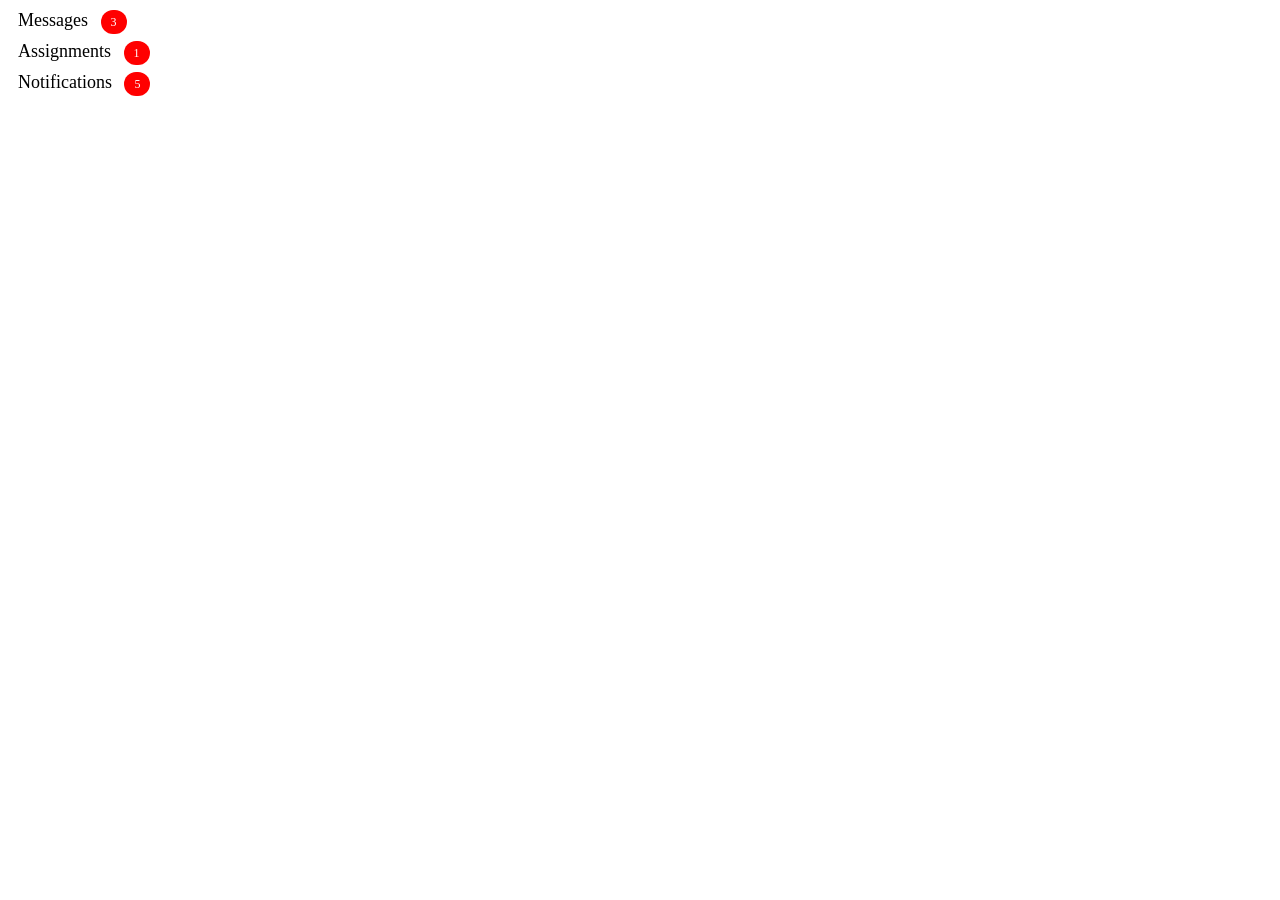
==== index.html @ 2782a6a1 "index.html" ====
<!DOCTYPE html>
<html>
<head>
<style>
.badge {
  background-color: red;
  color: white;
  padding: 5px 10px;
  border-radius: 50px;
  font-size: 12px;
  margin-left: 8px;
}

.menu-item {
  font-size: 18px;
  margin: 10px;
}
</style>
</head>

<body>

<div class="menu-item">
  Messages <span class="badge">3</span>
</div>

<div class="menu-item">
  Assignments <span class="badge">1</span>
</div>

<div class="menu-item">
  Notifications <span class="badge">5</span>
</div>

</body>
</html>
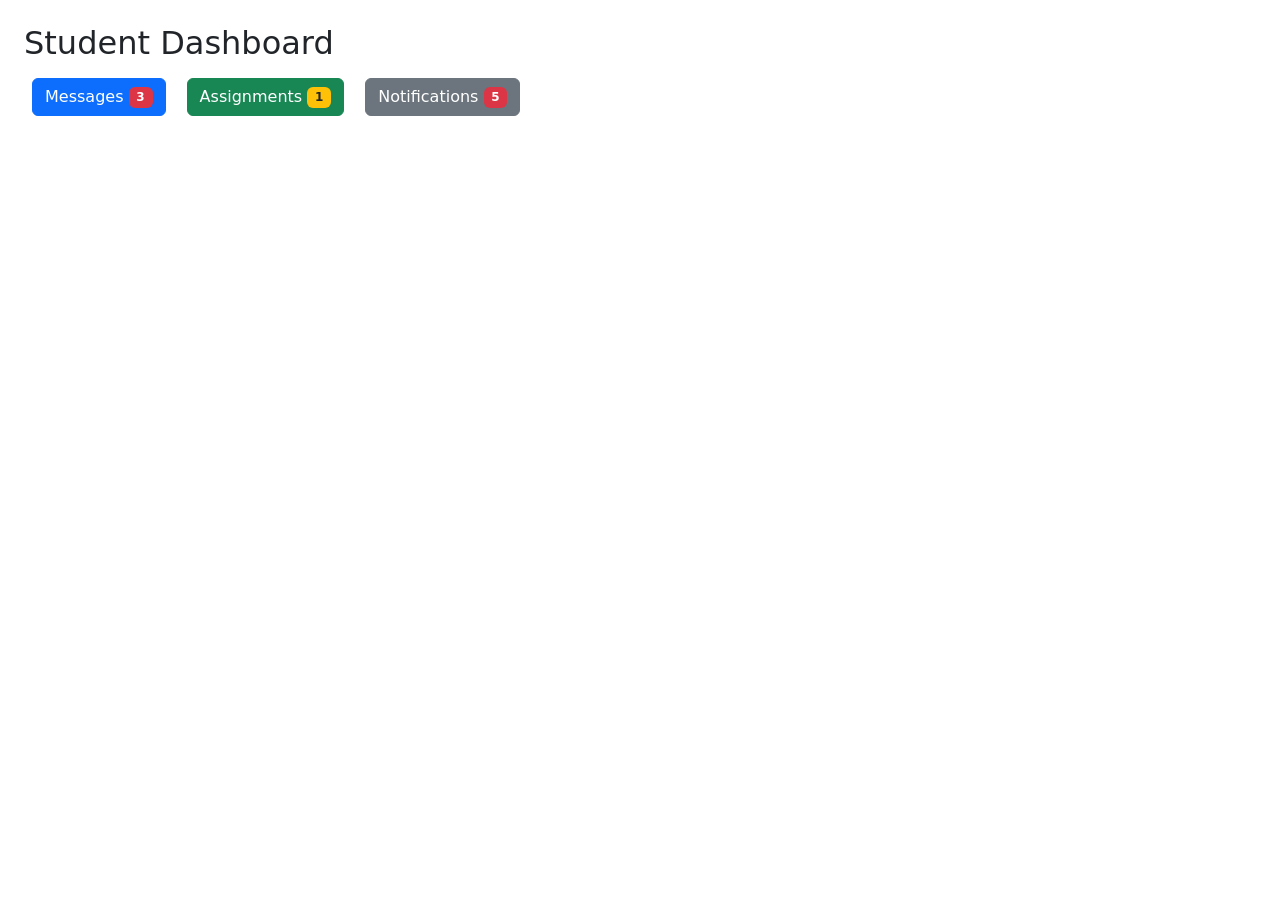
==== commit 2c0ea3fa: "Update index.html" ====
--- a/index.html
+++ b/index.html
@@ -1,36 +1,29 @@
 <!DOCTYPE html>
-<html>
+<html lang="en">
 <head>
-<style>
-.badge {
-  background-color: red;
-  color: white;
-  padding: 5px 10px;
-  border-radius: 50px;
-  font-size: 12px;
-  margin-left: 8px;
-}
+<meta charset="UTF-8">
+<meta name="viewport" content="width=device-width, initial-scale=1.0">
 
-.menu-item {
-  font-size: 18px;
-  margin: 10px;
-}
-</style>
+<title>Bootstrap Badge Activity</title>
+
+<link href="https://cdn.jsdelivr.net/npm/bootstrap@5.3.2/dist/css/bootstrap.min.css" rel="stylesheet">
 </head>
 
-<body>
+<body class="p-4">
 
-<div class="menu-item">
-  Messages <span class="badge">3</span>
-</div>
+<h2>Student Dashboard</h2>
 
-<div class="menu-item">
-  Assignments <span class="badge">1</span>
-</div>
+<button class="btn btn-primary m-2">
+  Messages <span class="badge bg-danger">3</span>
+</button>
 
-<div class="menu-item">
-  Notifications <span class="badge">5</span>
-</div>
+<button class="btn btn-success m-2">
+  Assignments <span class="badge bg-warning text-dark">1</span>
+</button>
+
+<button class="btn btn-secondary m-2">
+  Notifications <span class="badge bg-danger">5</span>
+</button>
 
 </body>
 </html>
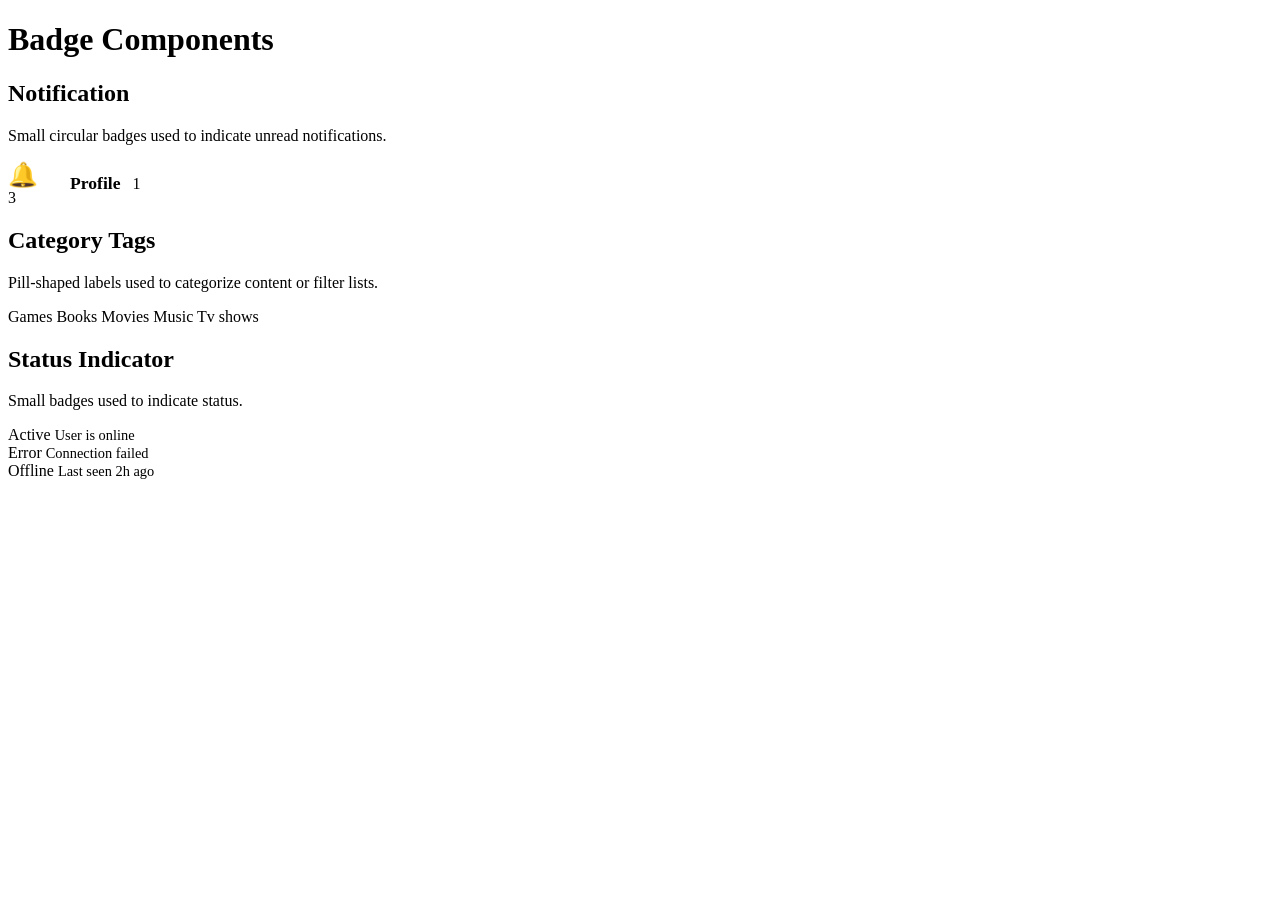
==== commit 417b67da: "Update index.html" ====
--- a/index.html
+++ b/index.html
@@ -1,29 +1,93 @@
 <!DOCTYPE html>
 <html lang="en">
+
 <head>
-<meta charset="UTF-8">
-<meta name="viewport" content="width=device-width, initial-scale=1.0">
-
-<title>Bootstrap Badge Activity</title>
-
-<link href="https://cdn.jsdelivr.net/npm/bootstrap@5.3.2/dist/css/bootstrap.min.css" rel="stylesheet">
+    <meta charset="UTF-8">
+    <meta name="viewport" content="width=device-width, initial-scale=1.0">
+    <title>Document</title>
+    <link rel="stylesheet" href="css/bootstrap.min.css">
+    <link rel="stylesheet" href="css/style.css">
 </head>
 
-<body class="p-4">
+<body>
 
-<h2>Student Dashboard</h2>
+    </head>
 
-<button class="btn btn-primary m-2">
-  Messages <span class="badge bg-danger">3</span>
-</button>
+    <body>
 
-<button class="btn btn-success m-2">
-  Assignments <span class="badge bg-warning text-dark">1</span>
-</button>
+        <div class="container">
+            <header>
+                <h1>Badge Components</h1>
+            </header>
 
-<button class="btn btn-secondary m-2">
-  Notifications <span class="badge bg-danger">5</span>
-</button>
+            <!-- Section 1: Notification Badges -->
+            <div class="section">
+                <h2>Notification</h2>
+                <p style="margin-bottom: 16px; color: var(--text-muted);">
+                    Small circular badges used to indicate unread notifications.
+                </p>
 
-</body>
+                <div style="display: flex; gap: 32px; align-items: center;">
+                    <!-- Example 1: Icon with Badge -->
+                    <div style="position: relative;">
+                        <div class="icon-wrapper">
+                            <span style="font-size:24px;">🔔</span>
+                        </div>
+                        <span class="badge-notification">3</span>
+                    </div>
+
+                    <!-- Example 2: Text with Badge -->
+                    <div style="position: relative; display: inline-block;">
+                        <span style="font-weight: 600; font-size: 17.6px;">Profile</span>
+                        <span class="badge-notification"
+                            style="position: static; margin-left: 8px; top: 0; right: 0;">1</span>
+                    </div>
+                </div>
+            </div>
+
+            <!-- Section 2: Category Tags -->
+            <div class="section">
+                <h2>Category Tags</h2>
+                <p style="margin-bottom: 16px; color: var(--text-muted);">
+                    Pill-shaped labels used to categorize content or filter lists.
+                </p>
+
+                <div class="tag-cloud">
+                    <span class="badge badge-primary">Games</span>
+                    <span class="badge badge-success">Books</span>
+                    <span class="badge badge-warning">Movies</span>
+                    <span class="badge badge-danger">Music</span>
+                    <span class="badge badge-neutral">Tv shows</span>
+                </div>
+            </div>
+
+            <!-- Section 3: Status Indicators -->
+            <div class="section">
+                <h2>Status Indicator</h2>
+                <p style="margin-bottom: 16px; color: var(--text-muted);">
+                    Small badges used to indicate status.
+                </p>
+
+                <div class="status-list">
+                    <div class="status-item">
+                        <span class="badge badge-success">Active</span>
+                        <span style="color: var(--text-muted); font-size: 14.4px;">User is online</span>
+                    </div>
+                    <div class="status-item">
+                        <span class="badge badge-danger">Error</span>
+                        <span style="color: var(--text-muted); font-size: 14.4px;">Connection failed</span>
+                    </div>
+                    <div class="status-item">
+                        <span class="badge badge-neutral">Offline</span>
+                        <span style="color: var(--text-muted); font-size: 14.4px;">Last seen 2h ago</span>
+                    </div>
+                </div>
+            </div>
+
+        </div>
+
+        <script type="text/javascript" src="js/bootstrap.min.js"></script>
+
+    </body>
+
 </html>
